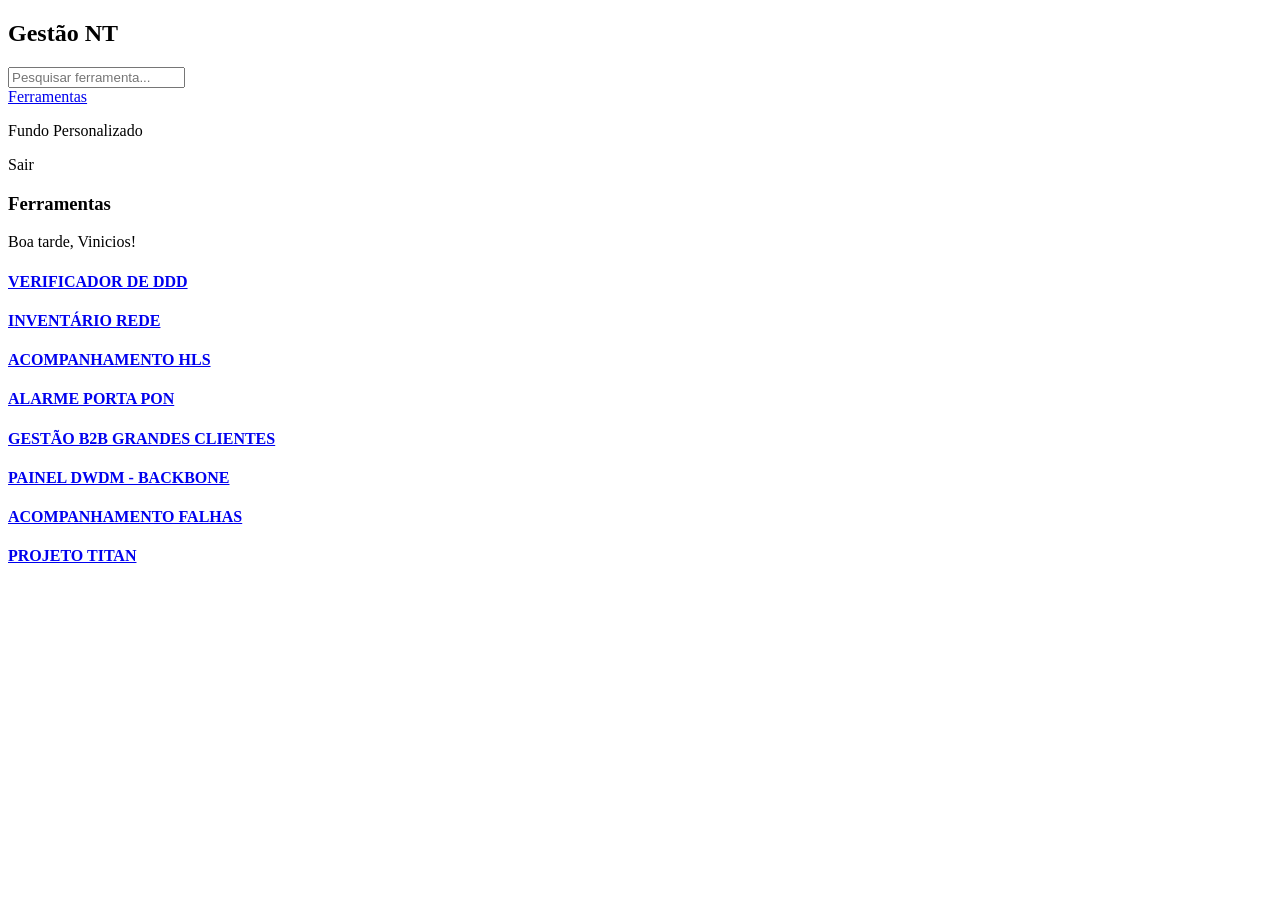
==== index.html @ 0147eb9f "Start projeto" ====
<!DOCTYPE html>
<html lang="pt-br">
<head>
  <meta charset="UTF-8">
  <title>Gestão NT</title>
  <link rel="stylesheet" href="css/style.css">
</head>
<body>

<div class="layout">

  <!-- Sidebar -->
  <aside class="sidebar">
    <h2>Gestão NT</h2>

    <input type="text" placeholder="Pesquisar ferramenta...">

    <div class="menu">
      <a href="index.html" class="active">Ferramentas</a>
    </div>

    <div class="footer">
      <p>Fundo Personalizado</p>
      <p>Sair</p>
    </div>
  </aside>

  <!-- Conteúdo -->
  <div class="main">

    <!-- Topo -->
    <header>
      <h3>Ferramentas</h3>
      <span>Boa tarde, Vinicios!</span>
    </header>

    <!-- Grid -->
    <div class="grid">

      <a href="ferramenta.html" class="card">
        <h4>VERIFICADOR DE DDD</h4>
      </a>

      <a href="ferramenta.html" class="card">
        <h4>INVENTÁRIO REDE</h4>
      </a>

      <a href="ferramenta.html" class="card">
        <h4>ACOMPANHAMENTO HLS</h4>
      </a>

      <a href="ferramenta.html" class="card">
        <h4>ALARME PORTA PON</h4>
      </a>

      <a href="ferramenta.html" class="card">
        <h4>GESTÃO B2B GRANDES CLIENTES</h4>
      </a>

      <a href="ferramenta.html" class="card">
        <h4>PAINEL DWDM - BACKBONE</h4>
      </a>

      <a href="ferramenta.html" class="card">
        <h4>ACOMPANHAMENTO FALHAS</h4>
      </a>

      <a href="ferramenta.html" class="card">
        <h4>PROJETO TITAN</h4>
      </a>

    </div>

  </div>

</div>

<script src="js/script.js"></script>
</body>
</html>
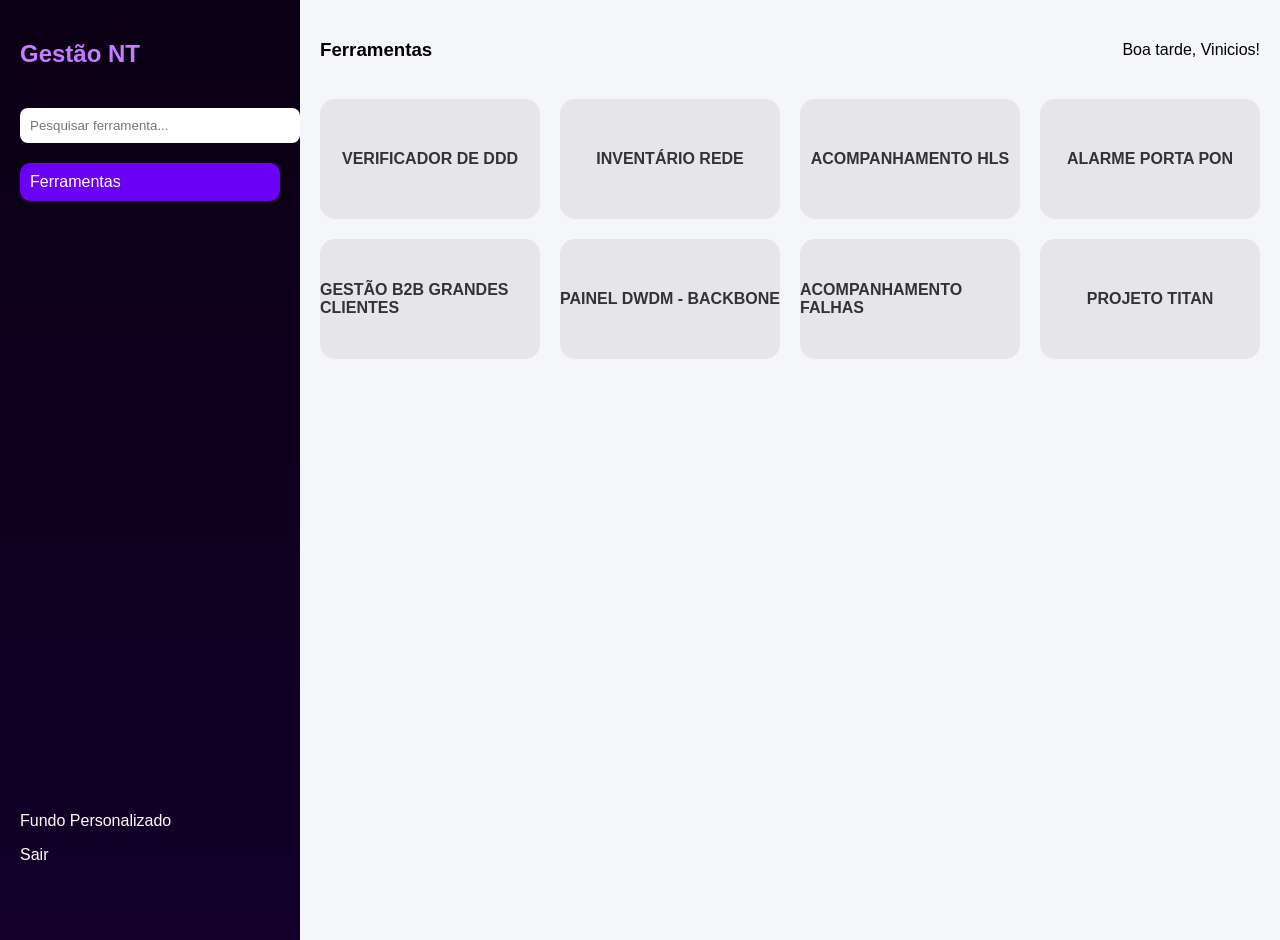
==== commit 711e78eb: "Site Bop Ajuste" ====
--- a/index.html
+++ b/index.html
@@ -2,7 +2,7 @@
 <html lang="pt-br">
 <head>
   <meta charset="UTF-8">
-  <title>Gestão NT</title>
+  <title>Gestão RE</title>
   <link rel="stylesheet" href="css/style.css">
 </head>
 <body>
--- a/css/style.css
+++ b/css/style.css
@@ -0,0 +1,96 @@
+body {
+  margin: 0;
+  font-family: Arial, sans-serif;
+  background: #f5f6fa;
+}
+
+.layout {
+  display: flex;
+}
+
+/* Sidebar */
+.sidebar {
+  width: 260px;
+  height: 100vh;
+  background: linear-gradient(180deg, #0b0014, #14002a);
+  color: white;
+  padding: 20px;
+}
+
+.sidebar h2 {
+  color: #c77dff;
+}
+
+.sidebar input {
+  width: 100%;
+  padding: 10px;
+  border-radius: 8px;
+  border: none;
+  margin: 20px 0;
+}
+
+.menu a {
+  display: block;
+  background: #6a00f4;
+  padding: 10px;
+  border-radius: 10px;
+  text-decoration: none;
+  color: white;
+}
+
+.footer {
+  position: absolute;
+  bottom: 20px;
+}
+
+/* Main */
+.main {
+  flex: 1;
+  padding: 20px;
+}
+
+/* Header */
+header {
+  display: flex;
+  justify-content: space-between;
+  align-items: center;
+}
+
+/* Grid */
+.grid {
+  display: grid;
+  grid-template-columns: repeat(4, 1fr);
+  gap: 20px;
+  margin-top: 20px;
+}
+
+/* Cards */
+.card {
+  background: #e5e5ea;
+  height: 120px;
+  border-radius: 15px;
+  display: flex;
+  align-items: center;
+  justify-content: center;
+  text-decoration: none;
+  color: #333;
+  transition: 0.3s;
+}
+
+.card:hover {
+  background: #d1c4ff;
+}
+
+/* Conteúdo */
+.content {
+  margin-top: 40px;
+}
+
+.btn {
+  display: inline-block;
+  background: #6a00f4;
+  color: white;
+  padding: 10px 15px;
+  border-radius: 8px;
+  text-decoration: none;
+}
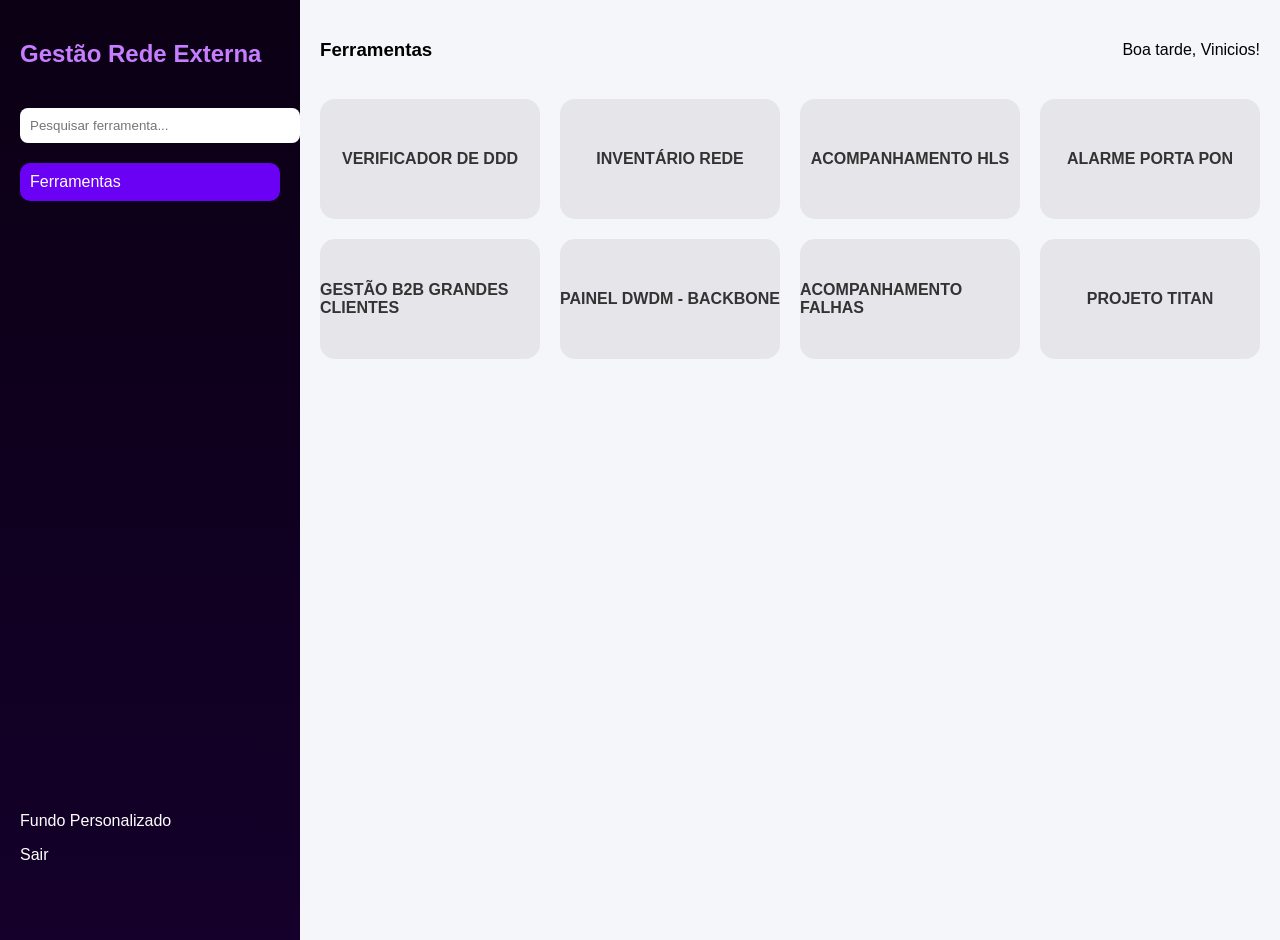
==== commit 1b078024: "Site Bop Nomes" ====
--- a/index.html
+++ b/index.html
@@ -11,7 +11,7 @@
 
   <!-- Sidebar -->
   <aside class="sidebar">
-    <h2>Gestão NT</h2>
+    <h2>Gestão Rede Externa</h2>
 
     <input type="text" placeholder="Pesquisar ferramenta...">
 
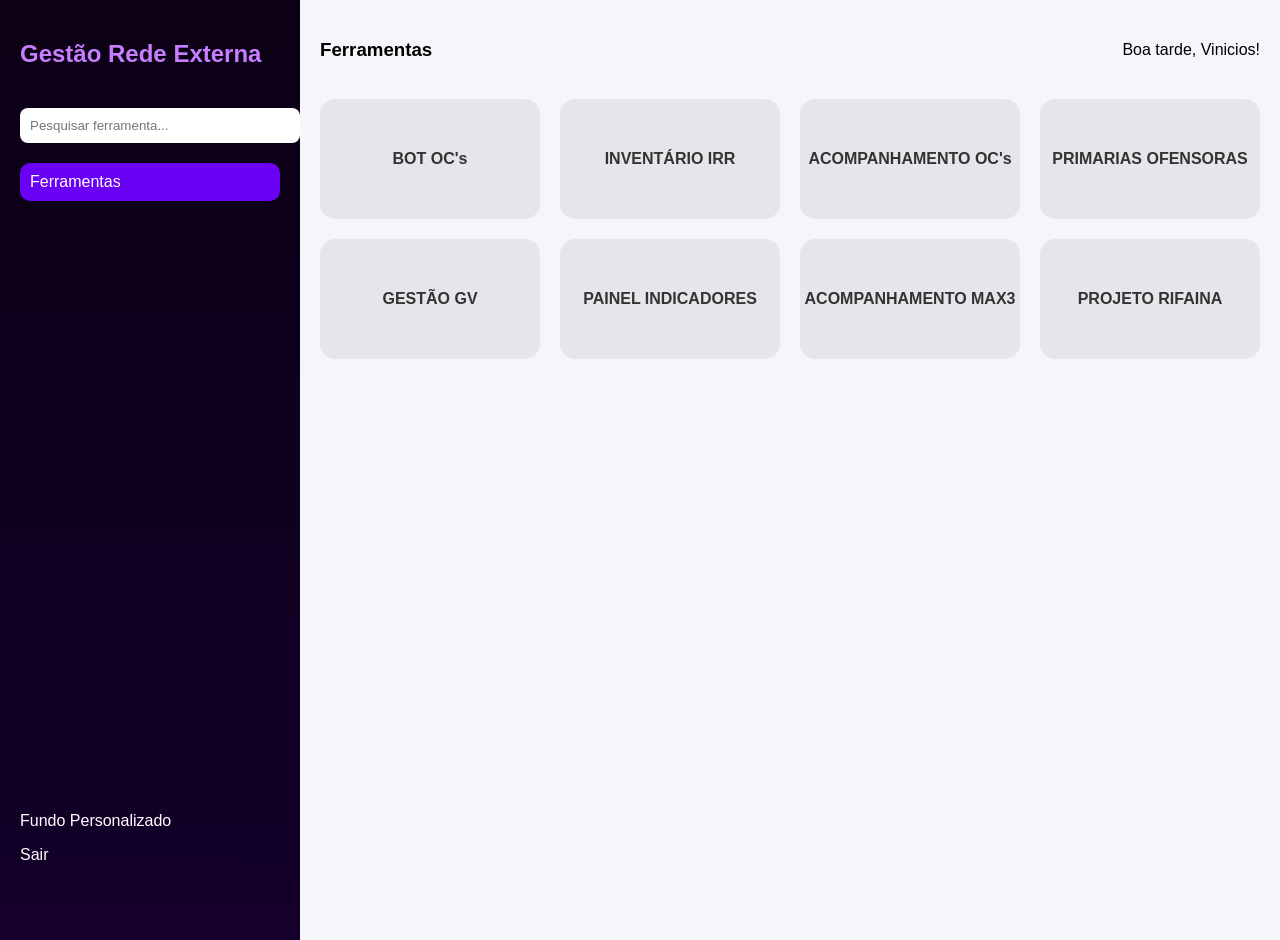
==== commit 9d6f2846: "Site Bop Botões" ====
--- a/index.html
+++ b/index.html
@@ -38,35 +38,35 @@
     <div class="grid">
 
       <a href="ferramenta.html" class="card">
-        <h4>VERIFICADOR DE DDD</h4>
+        <h4>BOT OC's</h4>
       </a>
 
       <a href="ferramenta.html" class="card">
-        <h4>INVENTÁRIO REDE</h4>
+        <h4>INVENTÁRIO IRR</h4>
       </a>
 
       <a href="ferramenta.html" class="card">
-        <h4>ACOMPANHAMENTO HLS</h4>
+        <h4>ACOMPANHAMENTO OC's</h4>
       </a>
 
       <a href="ferramenta.html" class="card">
-        <h4>ALARME PORTA PON</h4>
+        <h4>PRIMARIAS OFENSORAS</h4>
       </a>
 
       <a href="ferramenta.html" class="card">
-        <h4>GESTÃO B2B GRANDES CLIENTES</h4>
+        <h4>GESTÃO GV</h4>
       </a>
 
       <a href="ferramenta.html" class="card">
-        <h4>PAINEL DWDM - BACKBONE</h4>
+        <h4>PAINEL INDICADORES</h4>
       </a>
 
       <a href="ferramenta.html" class="card">
-        <h4>ACOMPANHAMENTO FALHAS</h4>
+        <h4>ACOMPANHAMENTO MAX3</h4>
       </a>
 
       <a href="ferramenta.html" class="card">
-        <h4>PROJETO TITAN</h4>
+        <h4>PROJETO RIFAINA</h4>
       </a>
 
     </div>
